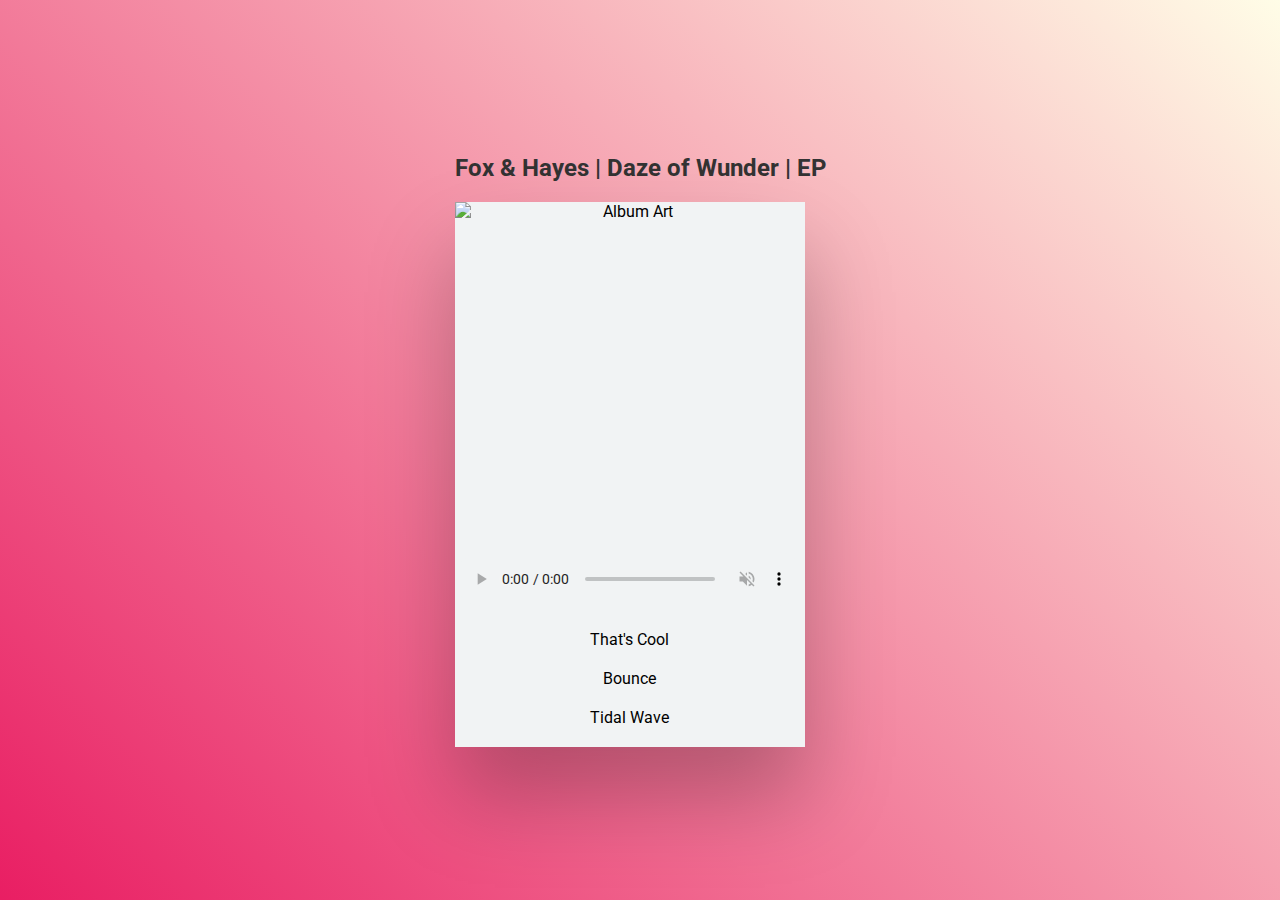
==== index.html @ d3ffa40f "adding audio player files" ====
<!DOCTYPE html>
<html lang="en">
<head>
    <meta charset="UTF-8">
    <meta name="viewport" content="width=device-width, initial-scale=1.0">
    <title>Audio Player with Playlist</title>
    <link rel="stylesheet" href="style.css">
</head>
<body>
    <div class="container">
        <h1 class="title">Fox & Hayes | Daze of Wunder | EP   </h1>
        <div class="player">
            <div class="imgbx">
                <img id="albumArt" src="https://th.bing.com/th/id/OIG4.XXjnEs3SIAJDFzOT7Ppo?pid=ImgGn" alt="Album Art">
            </div>
            <audio controls id="audioPlayer" muted>
                <source src="http://physical-authority.surge.sh/music/2.mp3" type="audio/mpeg">
            </audio>
            <ul class="playlist">
                <li data-src="http://physical-authority.surge.sh/music/2.mp3" data-img="https://th.bing.com/th/id/OIG4.XXjnEs3SIAJDFzOT7Ppo?pid=ImgGn">That's Cool</li>
                <li data-src="http://physical-authority.surge.sh/music/3.mp3" data-img="https://th.bing.com/th/id/OIG4.zJYA3yOPg_HOjjk0fseQ?pid=ImgGn">Bounce</li>
                <li data-src="http://physical-authority.surge.sh/music/4.mp3" data-img="https://th.bing.com/th/id/OIG1.wuocEpfyYtyMvvVhwDYz?pid=ImgGn">Tidal Wave</li>
            </ul>
        
        </div>
    </div>
    <script src="scripts.js"></script>
</body>
</html>
---- style.css ----
@import url('https://fonts.googleapis.com/css2?family=Roboto:wght@400;700&display=swap'); /* Example font */

* {
    margin: 0;
    padding: 0;
    box-sizing: border-box;
}

body {
    display: flex;
    justify-content: center;
    align-items: center;
    min-height: 100vh;
    background: linear-gradient(44deg, #e91e63, #fffde7);
    font-family: 'Roboto', sans-serif; /* Apply font to the whole body */
}

.container {
    text-align: center;
}

.title {
    margin-bottom: 20px;
    font-size: 24px;
    color: #333;
}

.player {
    position: relative;
    width: 350px;
    background: #f1f3f4;
    box-shadow: 0 50px 80px rgba(0, 0, 0, 0.25);
}

.player .imgbx {
    position: relative;
    width: 100%;
    height: 350px;
}

.player .imgbx img {
    position: absolute;
    top: 0;
    left: 0;
    width: 100%;
    height: 100%;
    object-fit: cover;
}

.player audio {
    width: 100%;
    outline: none;
}

.player .playlist {
    list-style: none;
    padding: 10px;
    font-family: 'Roboto', sans-serif; /* Apply font to the playlist */
}

.player .playlist li {
    padding: 10px;
    cursor: pointer;
    font-size: 16px; /* Example font size */
}

.player .playlist li:hover {
    background: #e91e63;
    color: white;
}

#playButton {
    margin-top: 10px;
    padding: 10px 20px;
    background-color: #e91e63;
    color: white;
    border: none;
    cursor: pointer;
    font-family: 'Roboto', sans-serif; /* Apply font to the button */
}

#playButton:hover {
    background-color: #d81b60;
}
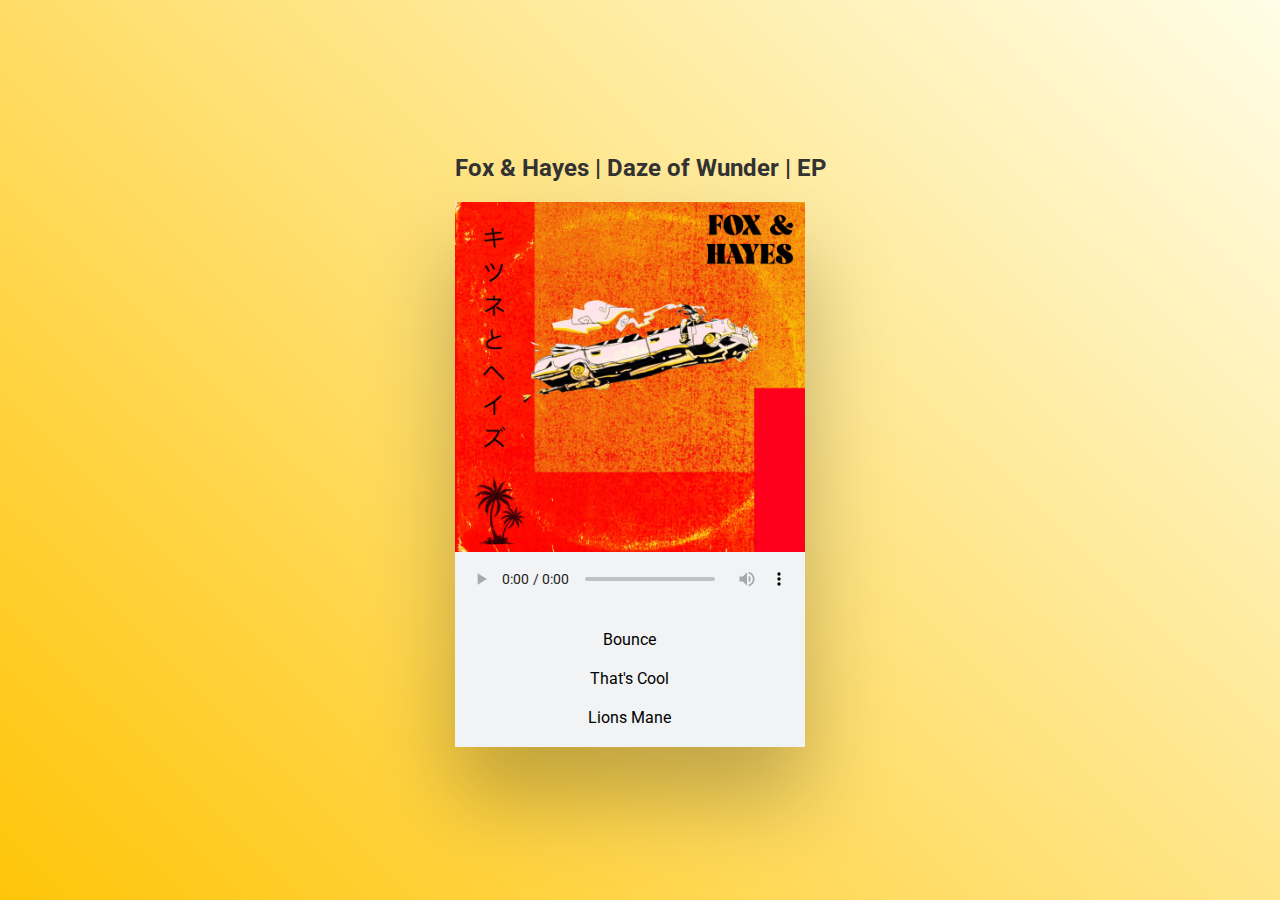
==== commit 721a30db: "added tracks, and art" ====
--- a/index.html
+++ b/index.html
@@ -11,15 +11,15 @@
         <h1 class="title">Fox & Hayes | Daze of Wunder | EP   </h1>
         <div class="player">
             <div class="imgbx">
-                <img id="albumArt" src="https://th.bing.com/th/id/OIG4.XXjnEs3SIAJDFzOT7Ppo?pid=ImgGn" alt="Album Art">
+                <img id="albumArt" src="img/albumcover1.jpeg" alt="Album Art">
             </div>
-            <audio controls id="audioPlayer" muted>
-                <source src="http://physical-authority.surge.sh/music/2.mp3" type="audio/mpeg">
+            <audio controls id="audioPlayer">
+                <source src="audio/bounce - master_with_preset.mp3" type="audio/mpeg">
             </audio>
             <ul class="playlist">
-                <li data-src="http://physical-authority.surge.sh/music/2.mp3" data-img="https://th.bing.com/th/id/OIG4.XXjnEs3SIAJDFzOT7Ppo?pid=ImgGn">That's Cool</li>
-                <li data-src="http://physical-authority.surge.sh/music/3.mp3" data-img="https://th.bing.com/th/id/OIG4.zJYA3yOPg_HOjjk0fseQ?pid=ImgGn">Bounce</li>
-                <li data-src="http://physical-authority.surge.sh/music/4.mp3" data-img="https://th.bing.com/th/id/OIG1.wuocEpfyYtyMvvVhwDYz?pid=ImgGn">Tidal Wave</li>
+                <li data-src="audio/bounce - master_with_preset.mp3" data-img="img/albumcover1.jpeg">Bounce</li>
+                <li data-src="audio/that's Cool_with_master_preset.mp3" data-img="https://th.bing.com/th/id/OIG4.XXjnEs3SIAJDFzOT7Ppo?pid=ImgGn">That's Cool</li>
+                <li data-src="audio/Lions Mane - master_with_preset.mp3" data-img="https://th.bing.com/th/id/OIG1.wuocEpfyYtyMvvVhwDYz?pid=ImgGn">Lions Mane</li>
             </ul>
         
         </div>
--- a/style.css
+++ b/style.css
@@ -11,7 +11,7 @@
     justify-content: center;
     align-items: center;
     min-height: 100vh;
-    background: linear-gradient(44deg, #e91e63, #fffde7);
+    background: linear-gradient(44deg, #ffc509, #fffde7);
     font-family: 'Roboto', sans-serif; /* Apply font to the whole body */
 }
 
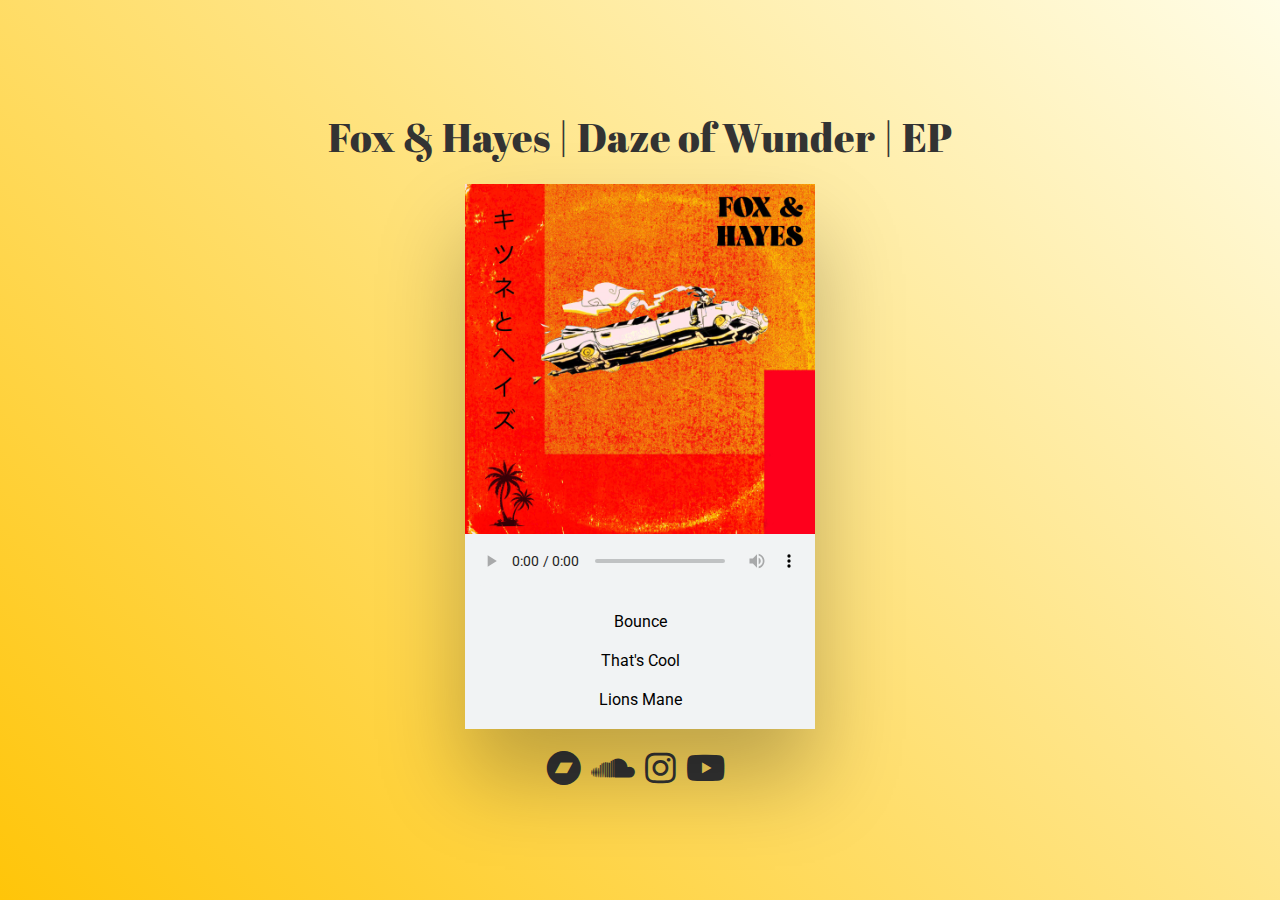
==== commit 1121f9f2: "add styling" ====
--- a/index.html
+++ b/index.html
@@ -5,23 +5,37 @@
     <meta name="viewport" content="width=device-width, initial-scale=1.0">
     <title>Audio Player with Playlist</title>
     <link rel="stylesheet" href="style.css">
+    <link rel="stylesheet" href="https://cdnjs.cloudflare.com/ajax/libs/font-awesome/5.15.4/css/all.min.css">
+    <link rel="preconnect" href="https://fonts.googleapis.com">
+    <link rel="preconnect" href="https://fonts.gstatic.com" crossorigin>
+    <link href="https://fonts.googleapis.com/css2?family=Abril+Fatface&display=swap" rel="stylesheet">
 </head>
 <body>
     <div class="container">
-        <h1 class="title">Fox & Hayes | Daze of Wunder | EP   </h1>
-        <div class="player">
-            <div class="imgbx">
-                <img id="albumArt" src="img/albumcover1.jpeg" alt="Album Art">
+        <div class="title-container">
+            <h1 class="title">Fox & Hayes | Daze of Wunder | EP</h1>
+        </div>
+        <div class="player-container">
+            <div class="player">
+                <div class="imgbx">
+                    <img id="albumArt" src="img/albumcover1.jpeg" alt="Album Art">
+                </div>
+                <audio controls id="audioPlayer">
+                    <source src="audio/bounce - master_with_preset.mp3" type="audio/mpeg">
+                </audio>
+                <ul class="playlist">
+                    <li data-src="audio/bounce - master_with_preset.mp3" data-img="img/albumcover1.jpeg">Bounce</li>
+                    <li data-src="audio/that's Cool_with_master_preset.mp3" data-img="https://th.bing.com/th/id/OIG4.XXjnEs3SIAJDFzOT7Ppo?pid=ImgGn">That's Cool</li>
+                    <li data-src="audio/Lions Mane - master_with_preset.mp3" data-img="https://th.bing.com/th/id/OIG1.wuocEpfyYtyMvvVhwDYz?pid=ImgGn">Lions Mane</li>
+                </ul>
             </div>
-            <audio controls id="audioPlayer">
-                <source src="audio/bounce - master_with_preset.mp3" type="audio/mpeg">
-            </audio>
-            <ul class="playlist">
-                <li data-src="audio/bounce - master_with_preset.mp3" data-img="img/albumcover1.jpeg">Bounce</li>
-                <li data-src="audio/that's Cool_with_master_preset.mp3" data-img="https://th.bing.com/th/id/OIG4.XXjnEs3SIAJDFzOT7Ppo?pid=ImgGn">That's Cool</li>
-                <li data-src="audio/Lions Mane - master_with_preset.mp3" data-img="https://th.bing.com/th/id/OIG1.wuocEpfyYtyMvvVhwDYz?pid=ImgGn">Lions Mane</li>
-            </ul>
-        
+
+            <div class="social-media">
+                <a href="#" target="_blank"><i class="fab fa-bandcamp"></i></a>
+                <a href="#" target="_blank"><i class="fab fa-soundcloud"></i></a>
+                <a href="#" target="_blank"><i class="fab fa-instagram"></i></a>
+                <a href="#" target="_blank"><i class="fab fa-youtube"></i></a>
+            </div>
         </div>
     </div>
     <script src="scripts.js"></script>
--- a/style.css
+++ b/style.css
@@ -19,10 +19,24 @@
     text-align: center;
 }
 
+
+.title-container {
+    margin-bottom: 20px; /* Add margin to separate the title from the player */
+    text-align: center; /* Center-align the title */
+}
+
 .title {
-    margin-bottom: 20px;
-    font-size: 24px;
+    font-size: 40px;
     color: #333;
+    font-family: "Abril Fatface", serif;
+    font-weight: 400;
+    font-style: bold;
+}
+
+.player-container {
+    display: flex;
+    flex-direction: column;
+    align-items: center; /* Center-align the player */
 }
 
 .player {
@@ -65,9 +79,15 @@
 }
 
 .player .playlist li:hover {
-    background: #e91e63;
+    background: rgba(221, 46, 3, 0.7);
     color: white;
 }
+
+.player .playlist li.active {
+    background: #dd2e03;
+    color: white;
+}
+
 
 #playButton {
     margin-top: 10px;
@@ -82,3 +102,17 @@
 #playButton:hover {
     background-color: #d81b60;
 }
+
+.social-media {
+    margin-top: 20px; /* Adjust the top margin as needed */
+    display: flex;
+    justify-content: center; /* Center-align the social media icons horizontally */
+}
+
+/* Adjust the spacing between social media icons */
+.social-media a {
+    margin-right: 10px; /* Adjust the spacing between social media icons */
+    color: #333; /* Change the color of the icons */
+    font-size: 35px; /* Change the size of the icons */
+}
+
